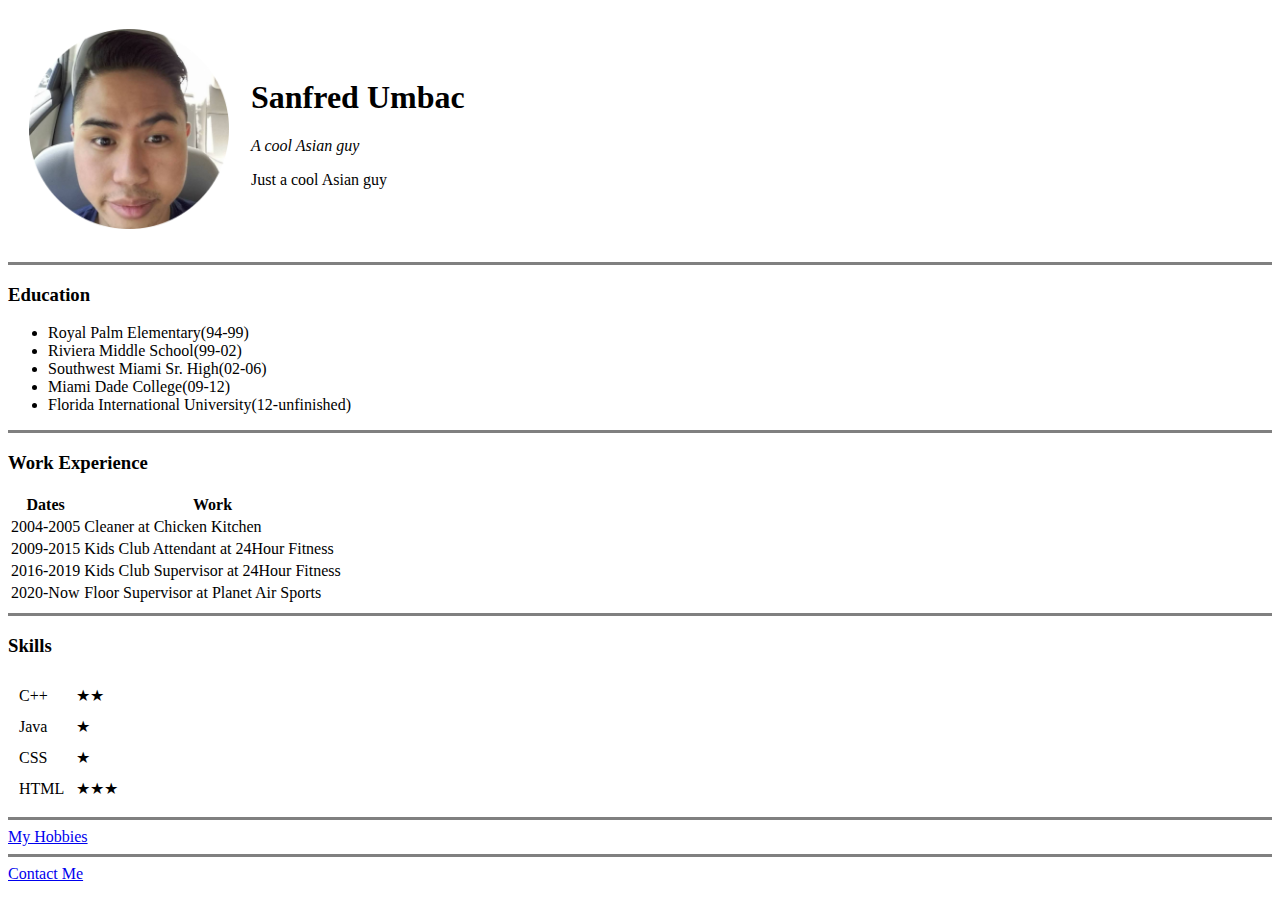
==== index.html @ 21a45139 "Add initial cv website files" ====
<!DOCTYPE html>
    <html lang="en">
    <head>
        <meta charset="UTF-8">
        <meta name="viewport" content="width=device-width, initial-scale=1.0">
        <title>🤓Fred's Personal Site🤓</title>
    </head>
    <body>
        <table cellspacing="20">
            <tr>
                <td><img src="pfp2.png" width="200" height="200" alt="Freds Profile Pic"></td>
                <td><h1>Sanfred Umbac</h1>
                <p><em>A cool Asian guy</em></p>
                <p>Just a cool Asian guy</p></td>
            </tr>
        </table>
        <hr size="3" noshade>
        <h3><strong>Education</strong></h3>
        <ul>
            <li>Royal Palm Elementary(94-99)</li>
            <li>Riviera Middle School(99-02)</li>
            <li>Southwest Miami Sr. High(02-06)</li>
            <li>Miami Dade College(09-12)</li>
            <li>Florida International University(12-unfinished)</li>
        </ul>
        <hr size="3" noshade>
        <h3>Work Experience</h3>
        <table>
            <thead>
                <tr>
                    <th>Dates</th>
                    <th>Work</th>
                </tr>
            </thead>
            <tbody>
                <tr>
                    <td>2004-2005</td>
                    <td>Cleaner at Chicken Kitchen</td> 
                </tr>
                <tr>
                    <td>2009-2015</td>
                    <td>Kids Club Attendant at 24Hour Fitness</td>
                </tr>
                <tr>
                    <td>2016-2019</td>
                    <td>Kids Club Supervisor at 24Hour Fitness</td>
                </tr>
                <tr>
                    <td>2020-Now</td>
                    <td>Floor Supervisor at Planet Air Sports</td>
                </tr>
            </tbody>
            <tfoot>

            </tfoot>
           
        </table>
        <hr size="3" noshade>
        <h3>Skills</h3>
        <table cellspacing="10">
            <tr>
                <td>C++</td>
                <td>★★</td>
            </tr>
            <tr>
                <td>Java</td>
                <td>★</td>
            </tr>
            <tr>
                <td>CSS</td>
                <td>★</td>
            </tr>
            <tr>
                <td>HTML</td>
                <td>★★★</td>
            </tr>
        </table>
        <hr size="3" noshade>
        <a href="hobbies.html">My Hobbies</a>
        <hr size="3" noshade>
        <a href="contactInfo.html">Contact Me</a>
</html>
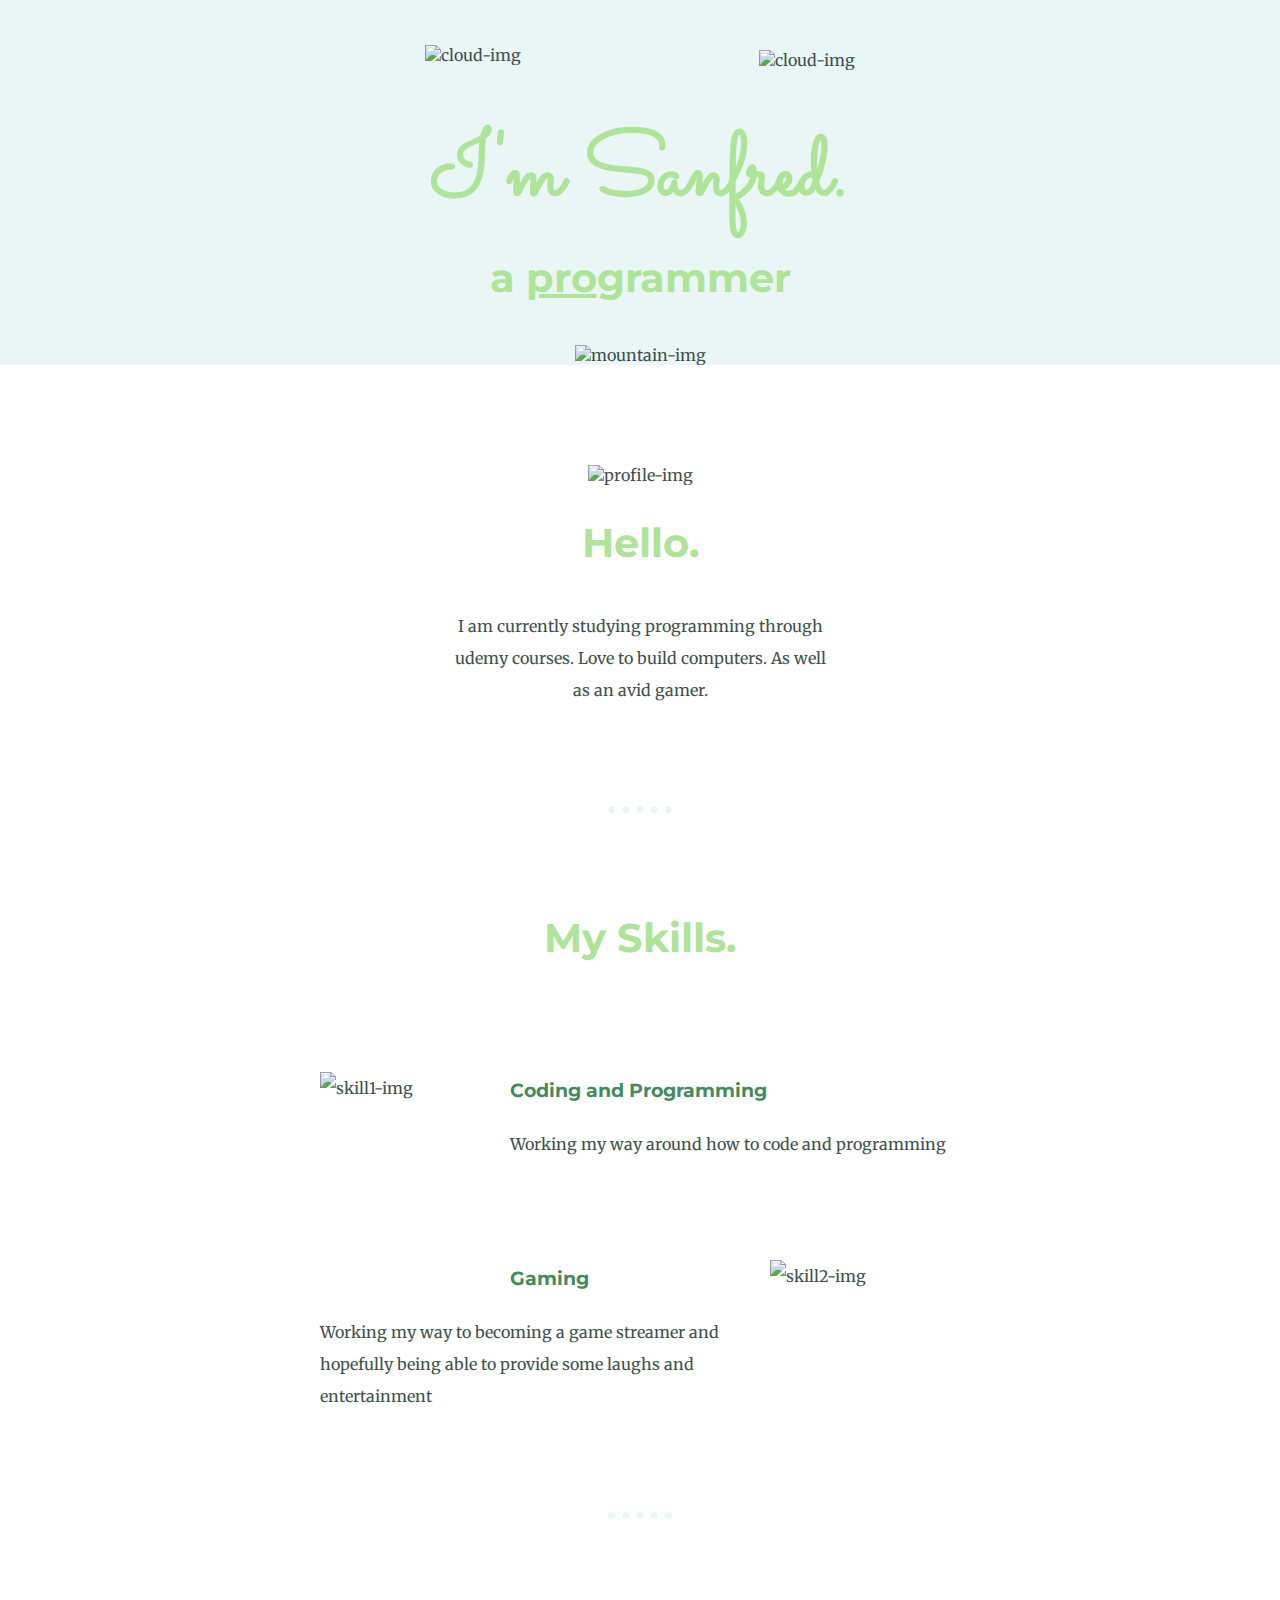
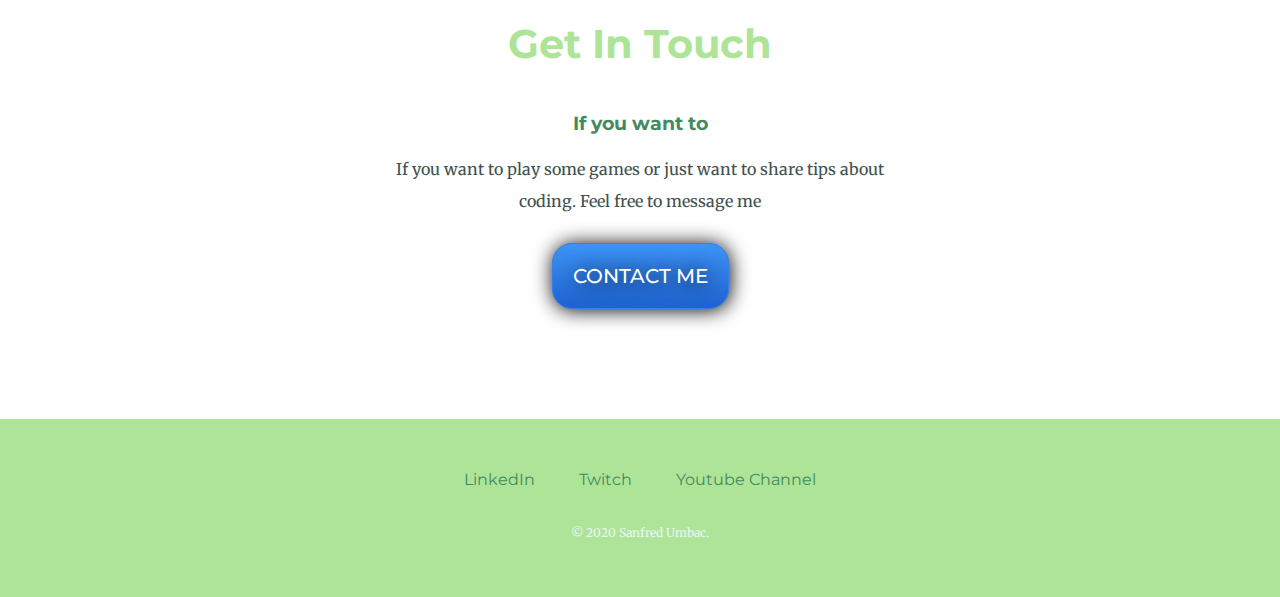
==== commit 45989d5c: "Add files via upload" ====
--- a/index.html
+++ b/index.html
@@ -1,82 +1,59 @@
 <!DOCTYPE html>
-    <html lang="en">
-    <head>
-        <meta charset="UTF-8">
-        <meta name="viewport" content="width=device-width, initial-scale=1.0">
-        <title>🤓Fred's Personal Site🤓</title>
-    </head>
-    <body>
-        <table cellspacing="20">
-            <tr>
-                <td><img src="pfp2.png" width="200" height="200" alt="Freds Profile Pic"></td>
-                <td><h1>Sanfred Umbac</h1>
-                <p><em>A cool Asian guy</em></p>
-                <p>Just a cool Asian guy</p></td>
-            </tr>
-        </table>
-        <hr size="3" noshade>
-        <h3><strong>Education</strong></h3>
-        <ul>
-            <li>Royal Palm Elementary(94-99)</li>
-            <li>Riviera Middle School(99-02)</li>
-            <li>Southwest Miami Sr. High(02-06)</li>
-            <li>Miami Dade College(09-12)</li>
-            <li>Florida International University(12-unfinished)</li>
-        </ul>
-        <hr size="3" noshade>
-        <h3>Work Experience</h3>
-        <table>
-            <thead>
-                <tr>
-                    <th>Dates</th>
-                    <th>Work</th>
-                </tr>
-            </thead>
-            <tbody>
-                <tr>
-                    <td>2004-2005</td>
-                    <td>Cleaner at Chicken Kitchen</td> 
-                </tr>
-                <tr>
-                    <td>2009-2015</td>
-                    <td>Kids Club Attendant at 24Hour Fitness</td>
-                </tr>
-                <tr>
-                    <td>2016-2019</td>
-                    <td>Kids Club Supervisor at 24Hour Fitness</td>
-                </tr>
-                <tr>
-                    <td>2020-Now</td>
-                    <td>Floor Supervisor at Planet Air Sports</td>
-                </tr>
-            </tbody>
-            <tfoot>
+<html lang="en">
+<head>
+    <meta charset="UTF-8">
+    <meta name="viewport" content="width=device-width, initial-scale=1.0">
+    <title>Sanfred Umbac</title>
+    <link rel="stylesheet" href="css/styles.css">
+    <link rel="icon" href="favicon.ico">
+    <link
+        href="https://fonts.googleapis.com/css?family=Merriweather|Montserrat|Sacramento"
+        rel="stylesheet">
+</head>
+<body>
+    <div class="top-container">
+        <img class="top-cloud" src="css/images/cloud.png" alt="cloud-img">
+        <h1>I'm Sanfred.</h1>
+        <h2>a <span class="pro">pro</span>grammer</h2>   
+        <img class="bottom-cloud" src="css/images/cloud.png" alt="cloud-img">
+        <img src="css/images/mountain.png" alt="mountain-img">
 
-            </tfoot>
-           
-        </table>
-        <hr size="3" noshade>
-        <h3>Skills</h3>
-        <table cellspacing="10">
-            <tr>
-                <td>C++</td>
-                <td>★★</td>
-            </tr>
-            <tr>
-                <td>Java</td>
-                <td>★</td>
-            </tr>
-            <tr>
-                <td>CSS</td>
-                <td>★</td>
-            </tr>
-            <tr>
-                <td>HTML</td>
-                <td>★★★</td>
-            </tr>
-        </table>
-        <hr size="3" noshade>
-        <a href="hobbies.html">My Hobbies</a>
-        <hr size="3" noshade>
-        <a href="contactInfo.html">Contact Me</a>
+    </div>
+    <div class="middle-container">
+        <div class="profile">
+            <img src="css/images/pfp2.png" height="200" width="200" alt="profile-img">
+            <h2>Hello.</h2>
+            <p class="about-me">I am currently studying programming through udemy courses. Love to build computers. As well as an avid gamer.</p>
+        </div>
+        <hr>
+        <div class="skills">
+            <h2 id="skill-color">My Skills.</h2>
+            <div class="skill-row">
+                <img class="skill-img1"src="https://media.giphy.com/media/W3ehsQX3FBEbIrSvlr/source.gif" width="200" height="200" alt="skill1-img">
+                <h3>Coding and Programming</h3>
+                <p>Working my way around how to code and programming</p>
+            </div>
+            <div class="skill-row">
+                <img class="skill-img2" src="https://media.giphy.com/media/Jsi7nQ7xwY6XETYVSK/giphy.gif" height="200" width="200" alt="skill2-img">
+                <h3 id="game">Gaming</h3>
+                <p>Working my way to becoming a game streamer and hopefully being able to provide some laughs and entertainment</p>
+            </div>
+        </div>
+        <hr>
+        <div class="contact-me">
+            <h2>Get In Touch</h2>
+            <h3>If you want to</h3>
+            <p>If you want to play some games or just want to share tips about coding. Feel free to message me</p>
+            <a class="BUTTON_ECI" href="mailto:fredscodes87@gmail.com">CONTACT ME</a>
+        </div>
+    </div>
+    
+    
+    <div class="bottom-container">
+        <a class="footer-link" href="https://www.linkedin.com/in/sanfredscodes87" target="blank">LinkedIn</a>
+        <a class="footer-link" href="https://www.twitch.tv/kewlaznguy" target="blank">Twitch</a>
+        <a class="footer-link" href="https://www.youtube.com/channel/UCEnFqJYeDOkcvTGDQbgjL6A/" target="blank">Youtube Channel</a>
+        <p id="copyright">© 2020 Sanfred Umbac.</p>
+    </div>
+</body>
 </html>--- a/css/styles.css
+++ b/css/styles.css
@@ -0,0 +1,156 @@
+
+body{
+    margin: 0;
+    text-align: center;
+    font-family: 'Merriweather', serif;
+    color: #40514e
+}
+h1{   
+    font-size: 5.625rem;
+    margin-top: 50px auto 0 auto;
+    font-family: 'Sacramento', cursive;
+    color: #ade498;
+    line-height: 2rem;
+}
+h2{
+    font-family: 'Montserrat', sans-serif;
+    font-size: 2.5rem;
+    font-weight: bold;
+    color: #ade498;
+    padding-bottom:10px;
+}
+h3{
+    font-family: 'Montserrat', sans-serif;
+    font-weight: bolder;
+    color: #438a5e;
+}
+p{
+    line-height: 2;
+}
+.top-container{
+    background-color: #eaf6f6;
+    position: relative;
+    padding-top: 100px;
+
+}
+
+.middle-container{
+
+    margin: 100px 0;
+}
+.bottom-container{
+    background-color: #ade498;
+
+    padding: 50px 0 20px;
+}
+.pro{
+    text-decoration: underline;
+}
+.top-cloud{
+    position: absolute;
+    right: 425px;
+    top:50px;
+
+}
+.bottom-cloud{
+    position: absolute;
+    left: 425px;
+    bottom:300px;
+}
+a{
+    color: #438a5e;
+    font-family: 'Montserrat', sans-serif;
+    margin: 10px 20px;
+    text-decoration: none;
+}
+a:hover {
+    color:#EAF6F6;
+}
+.skill-row{
+    width: 50%;
+    margin: 100px auto;
+    text-align: left;
+    line-height: 2;
+}
+.skill-img1 {
+    width:25%;
+    margin-right:30px;
+    float: left;
+}
+.skill-img2{
+    width:25%;
+    float: right;
+    margin-right: 30px;
+}
+hr{
+    border-style: none;
+    border-top-style: none;
+    border-top-style: dotted;
+    border-color: #EAF6F6;
+    border-width: 7px;
+    width: 5%;
+    margin: 100px auto;
+}
+.about-me{
+    width: 30%;
+    margin: auto;
+    color: #40514E;
+}
+.contact-me {
+    margin: 40px auto 60px;
+    width: 40%;
+}
+#skill-color{
+    color: #ade498;
+}
+#game{
+    color: #438a5e;
+}
+.BUTTON_ECI {
+   padding-top:20px;
+   background: #3D94F6;
+   background-image: -webkit-linear-gradient(top, #3D94F6, #1E62D0);
+   background-image: -moz-linear-gradient(top, #3D94F6, #1E62D0);
+   background-image: -ms-linear-gradient(top, #3D94F6, #1E62D0);
+   background-image: -o-linear-gradient(top, #3D94F6, #1E62D0);
+   background-image: linear-gradient(to bottom, #3D94F6, #1E62D0);
+   -webkit-border-radius: 20px;
+   -moz-border-radius: 20px;
+   border-radius: 20px;
+   color: #FFFFFF;
+   font-family: 'Montserrat', sans-serif;
+   font-size: 20px;
+   font-weight: 500;
+   padding: 20px;
+   box-shadow: 1px 1px 20px 0px #000000;
+   -webkit-box-shadow: 1px 1px 20px 0px #000000;
+   -moz-box-shadow: 1px 1px 20px 0px #000000;
+   text-shadow: 1px 1px 20px #000000;
+   border: solid #337FED 1px;
+   text-decoration: none;
+   display: inline-block;
+   cursor: pointer;
+   text-align: center;
+}
+
+.BUTTON_ECI:hover {
+   border: solid #337FED 1px;
+   background: #1E62D0;
+   background-image: -webkit-linear-gradient(top, #1E62D0, #3D94F6);
+   background-image: -moz-linear-gradient(top, #1E62D0, #3D94F6);
+   background-image: -ms-linear-gradient(top, #1E62D0, #3D94F6);
+   background-image: -o-linear-gradient(top, #1E62D0, #3D94F6);
+   background-image: linear-gradient(to bottom, #1E62D0, #3D94F6);
+   -webkit-border-radius: 20px;
+   -moz-border-radius: 20px;
+   border-radius: 20px;
+   text-decoration: none;
+}
+
+
+
+#copyright{
+    color: #eaf6f6;
+    font-size: 0.75rem;
+    padding: 20px 0;
+}